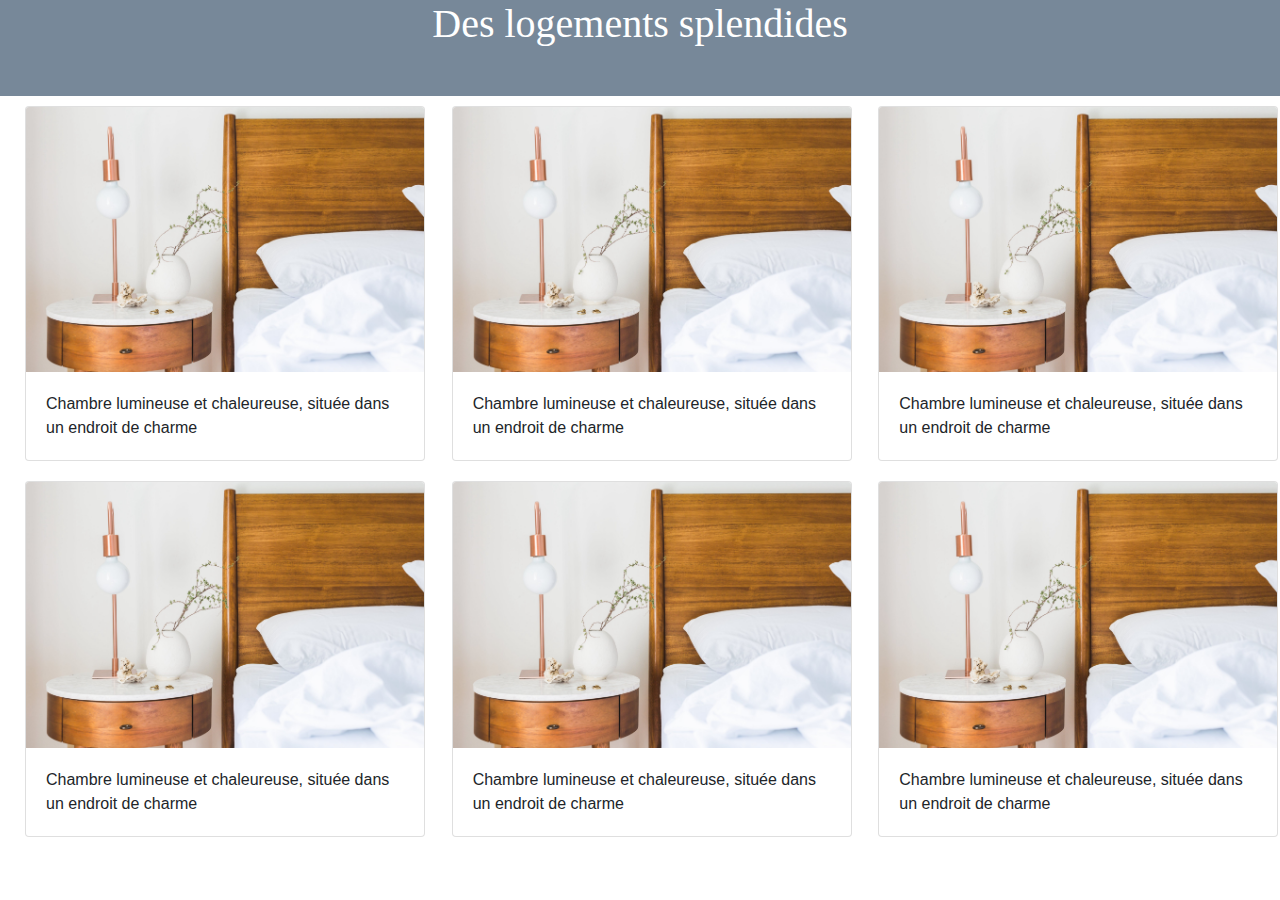
==== index.html @ af3dedf5 "first repository" ====
<!DOCTYPE html>
<html>
<head>
	 <meta charset="utf-8">
    <link rel="stylesheet" type="text/css" href="css/style.css">
    <link rel="stylesheet" href="https://stackpath.bootstrapcdn.com/bootstrap/4.3.1/css/bootstrap.min.css" integrity="sha384-ggOyR0iXCbMQv3Xipma34MD+dH/1fQ784/j6cY/iJTQUOhcWr7x9JvoRxT2MZw1T" crossorigin="anonymous">
    <script src="https://code.jquery.com/jquery-3.3.1.slim.min.js" integrity="sha384-q8i/X+965DzO0rT7abK41JStQIAqVgRVzpbzo5smXKp4YfRvH+8abtTE1Pi6jizo" crossorigin="anonymous"></script>
	<script src="https://cdnjs.cloudflare.com/ajax/libs/popper.js/1.14.7/umd/popper.min.js" integrity="sha384-UO2eT0CpHqdSJQ6hJty5KVphtPhzWj9WO1clHTMGa3JDZwrnQq4sF86dIHNDz0W1" crossorigin="anonymous"></script>
	<script src="https://stackpath.bootstrapcdn.com/bootstrap/4.3.1/js/bootstrap.min.js" integrity="sha384-JjSmVgyd0p3pXB1rRibZUAYoIIy6OrQ6VrjIEaFf/nJGzIxFDsf4x0xIM+B07jRM" crossorigin="anonymous"></script>
	
	<title>Appartements</title>
</head>
<body>
     <div class="container max-width-1300px">
     	<div class="row">
     		<div class="col-12 background-color text-white">
     			<h1 class="margin-bottom-3rem text-center font-family-initial"> Des logements splendides</h1>
     		</div>
            <div class="col-12 col-md-6 col-lg-4">
            	<div class="card margin-10px" style="width: 25rem;">
				  <a href="show.html"><img src="images/hotel-room.jpeg" class="card-img-top" alt="chambre d'hotel"></a>
				  <div class="card-body">
				    <p class="card-text">Chambre lumineuse et chaleureuse, située dans un endroit de charme</p>
				  </div>
				</div>           	
            </div>
             <div class="col-12 col-md-6 col-lg-4">
            	<div class="card margin-10px" style="width: 25rem;">
				  <a href="show.html"><img src="images/hotel-room.jpeg" class="card-img-top" alt="chambre d'hotel"></a>
				  <div class="card-body">
				    <p class="card-text">Chambre lumineuse et chaleureuse, située dans un endroit de charme</p>
				  </div>
				</div>           	
            </div>
             <div class="col-12 col-md-6 col-lg-4">
            	<div class="card margin-10px" style="width: 25rem;">
				  <a href="show.html"><img src="images/hotel-room.jpeg" class="card-img-top" alt="chambre d'hotel"></a>
				  <div class="card-body">
				    <p class="card-text">Chambre lumineuse et chaleureuse, située dans un endroit de charme</p>
				  </div>
				</div>           	
            </div>
             <div class="col-12 col-md-6 col-lg-4">
            	<div class="card margin-10px" style="width: 25rem;">
				  <a href="show.html"><img src="images/hotel-room.jpeg" class="card-img-top" alt="chambre d'hotel"></a>
				  <div class="card-body">
				    <p class="card-text">Chambre lumineuse et chaleureuse, située dans un endroit de charme</p>
				  </div>
				</div>           	
            </div>
             <div class="col-12 col-md-6 col-lg-4">
            	<div class="card margin-10px" style="width: 25rem;">
				  <a href="show.html"><img src="images/hotel-room.jpeg" class="card-img-top" alt="chambre d'hotel"></a>
				  <div class="card-body">
				    <p class="card-text">Chambre lumineuse et chaleureuse, située dans un endroit de charme</p>
				  </div>
				</div>           	
            </div>
             <div class="col-12 col-md-6 col-lg-4">
            	<div class="card margin-10px" style="width: 25rem;">
				  <a href="show.html"><img src="images/hotel-room.jpeg" class="card-img-top" alt="chambre d'hotel"></a>
				  <div class="card-body">
				    <p class="card-text">Chambre lumineuse et chaleureuse, située dans un endroit de charme</p>
				  </div>
				</div>           	
            </div>
     </div>
</body>
</html>
---- css/style.css ----
@import url("components/banner.css");
@import url("utilities/navbar.css");
@import url("utilities/forms.css");
@import url("utilities/height.css");
@import url("utilities/font.css");
@import url("utilities/padding.css");
@import url("utilities/margin.css");
@import url("utilities/width.css");
@import url("utilities/background.css");
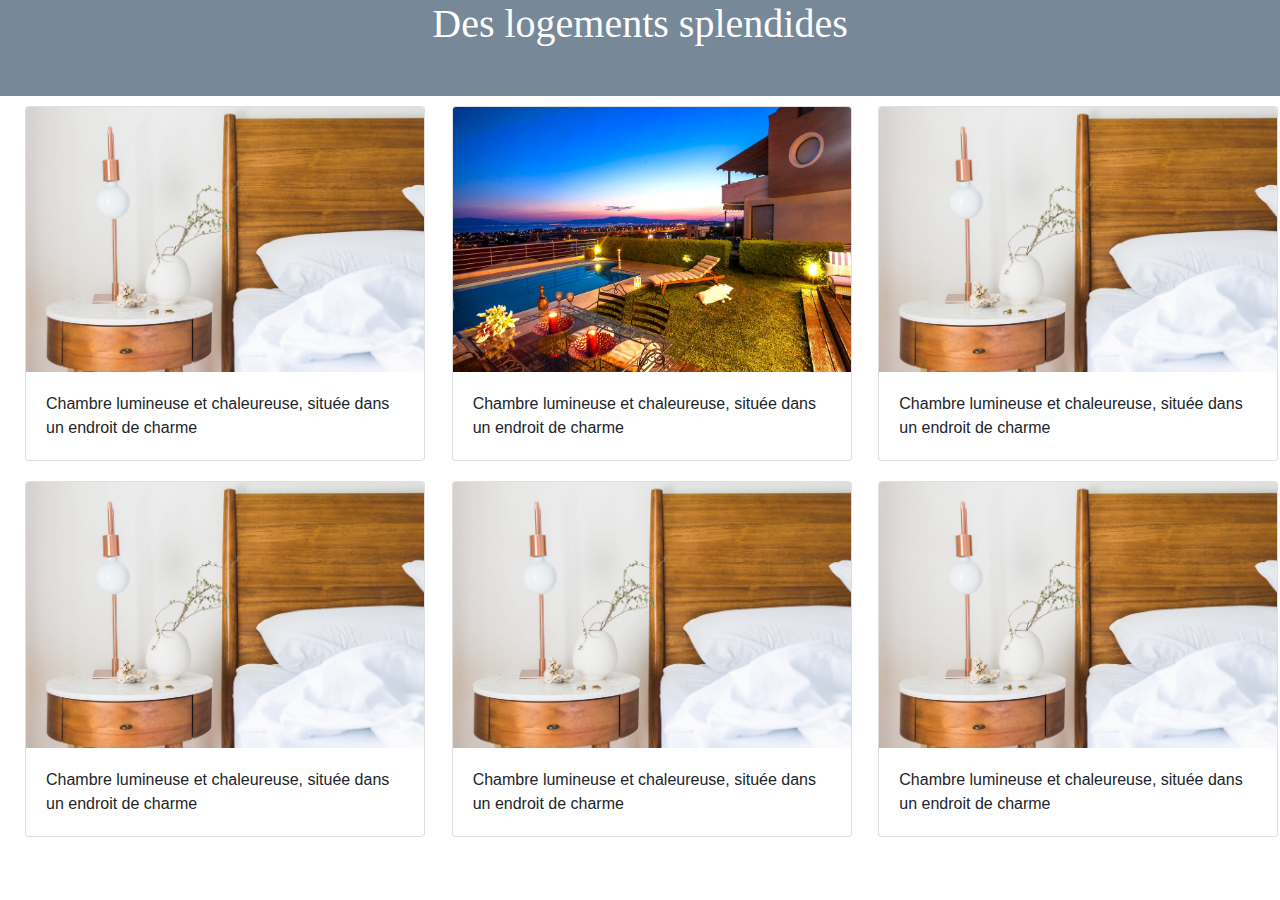
==== commit b83050a6: "change photo" ====
--- a/index.html
+++ b/index.html
@@ -26,7 +26,7 @@
             </div>
              <div class="col-12 col-md-6 col-lg-4">
             	<div class="card margin-10px" style="width: 25rem;">
-				  <a href="show.html"><img src="images/hotel-room.jpeg" class="card-img-top" alt="chambre d'hotel"></a>
+				  <a href="show.html"><img src="images/hotel.jpeg" class="card-img-top" alt="chambre d'hotel"></a>
 				  <div class="card-body">
 				    <p class="card-text">Chambre lumineuse et chaleureuse, située dans un endroit de charme</p>
 				  </div>
